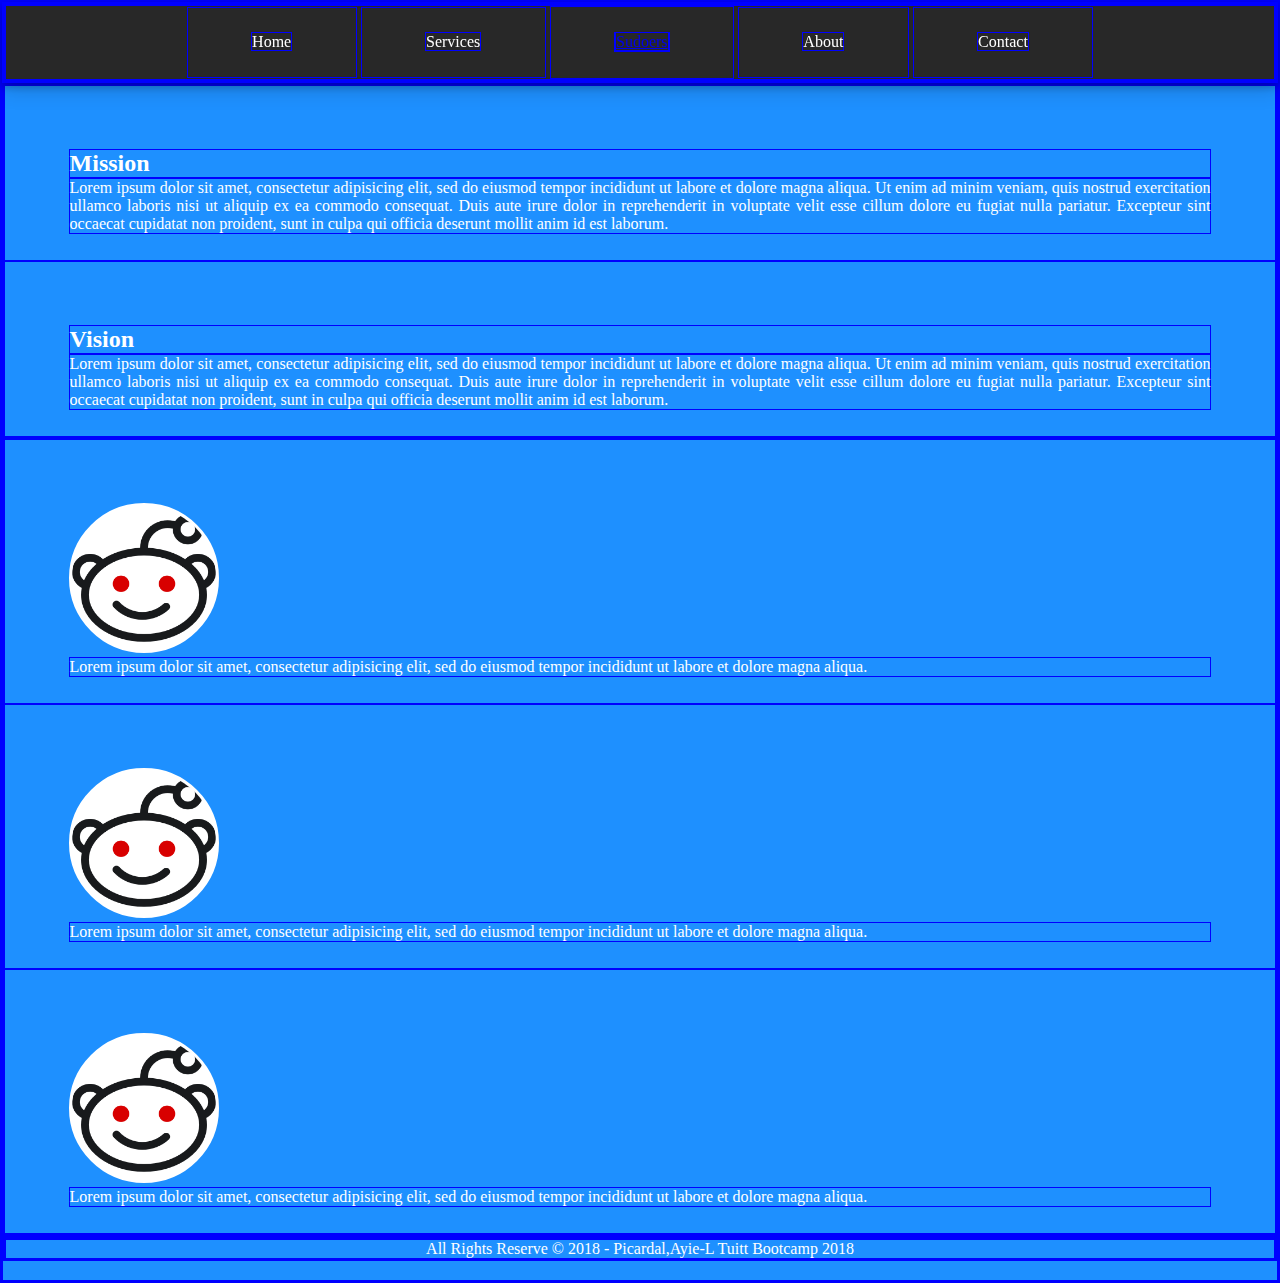
==== about.html @ e57fb262 "Update: Capstone Project 1" ====
<!DOCTYPE html>
<html>
	<meta charset="utf-8">
	<meta name="viewport" content="width=device-width ,initial-scale=1.0">

	<!-- Google Fonts -->
	<link href="https://fonts.googleapis.com/css?family=Open+Sans|Raleway" rel="stylesheet">

	<!-- Bootstrap -->
	<link rel="stylesheet" href="https://stackpath.bootstrapcdn.com/bootstrap/4.1.1/css/bootstrap.min.css" integrity="sha384-WskhaSGFgHYWDcbwN70/dfYBj47jz9qbsMId/iRN3ewGhXQFZCSftd1LZCfmhktB" crossorigin="anonymous">

	<!-- Custom Stylesheet -->
	<link rel="stylesheet" type="text/css" href="assets/css/about.css">
	<link rel="stylesheet" type="text/css" href="assets/css/style.css">

<head>
	<title>Capstone1 - About</title>
</head>
<body>

	<main id="navbar" class="container-fluid">
		<div class="row">
			<div class="column col-sm-12">
				<ul>
					<li><a href="#Home">Home</a></li>
					<li><a href="#Services">Services</a></li>
					<li><div id="Sudoers"><a href="#Sudoers">Sudoers</a></div></li>
					<li><a href="#About">About</a></li>
					<li><a href="#Contact">Contact</a></li>
				</ul>
			</div> <!-- column -->
		</div> <!-- row -->
	</main> <!-- navbar -->
	
	<main id="Mission" class="container-fluid">
		<div class="row">
			<div class="column col-sm-12">
				<h2>Mission</h2>
				<p>Lorem ipsum dolor sit amet, consectetur adipisicing elit, sed do eiusmod
				tempor incididunt ut labore et dolore magna aliqua. Ut enim ad minim veniam,
				quis nostrud exercitation ullamco laboris nisi ut aliquip ex ea commodo
				consequat. Duis aute irure dolor in reprehenderit in voluptate velit esse
				cillum dolore eu fugiat nulla pariatur. Excepteur sint occaecat cupidatat non
				proident, sunt in culpa qui officia deserunt mollit anim id est laborum.</p>
			</div> <!-- column -->

			<div class="column col-sm-12">
				<h2>Vision</h2>
				<p>Lorem ipsum dolor sit amet, consectetur adipisicing elit, sed do eiusmod
				tempor incididunt ut labore et dolore magna aliqua. Ut enim ad minim veniam,
				quis nostrud exercitation ullamco laboris nisi ut aliquip ex ea commodo
				consequat. Duis aute irure dolor in reprehenderit in voluptate velit esse
				cillum dolore eu fugiat nulla pariatur. Excepteur sint occaecat cupidatat non
				proident, sunt in culpa qui officia deserunt mollit anim id est laborum.</p>
			</div> <!-- column -->

			<hr>

			<div class="column col-sm-4">
				<img src="assets/img/smedia/018-reddit.png" width="150px" height="150px">
				<br>
				<p>Lorem ipsum dolor sit amet, consectetur adipisicing elit, sed do eiusmod
				tempor incididunt ut labore et dolore magna aliqua.</p>
			</div> <!-- column -->

			<div class="column col-sm-4">
				<img src="assets/img/smedia/018-reddit.png" width="150px" height="150px">
				<br>
				<p>Lorem ipsum dolor sit amet, consectetur adipisicing elit, sed do eiusmod
				tempor incididunt ut labore et dolore magna aliqua.</p>
			</div> <!-- column -->

			<div class="column col-sm-4">
				<img src="assets/img/smedia/018-reddit.png" width="150px" height="150px">
				<br>
				<p>Lorem ipsum dolor sit amet, consectetur adipisicing elit, sed do eiusmod
				tempor incididunt ut labore et dolore magna aliqua.</p>
			</div> <!-- column -->
		</div> <!-- row -->
	</main> <!-- container -->

	<main id="footer" class="container-fluid">
		<div class="row">
			<div class="column col-sm-12">
				<p>All Rights Reserve &copy; 2018 - Picardal,Ayie-L Tuitt Bootcamp 2018 </p>
			</div> <!-- column -->
		</div> <!-- row -->
	</main> <!-- footer -->
</body>
</html>
---- assets/css/about.css ----
#Mission
{
	min-height: 100vh;
	text-align: center;
	text-align: justify;

}


#Mission > .row > .column
{
	padding: 5% 5% 2% 5%;
	color: white;
}

	#Mission > .row > .column img	
	{
		border-radius: 50%;
		border: 3px solid white;
		background-color: white;
		background-position: center;
	}
---- assets/css/style.css ----
*
{
	margin: 0;
	padding: 0;
	box-sizing: border-box;
	border: 1px solid blue;
}


body
{
	background-color: dodgerblue;
}

#banner
{
	background-image: url("../img/wall2.jpg");
	background-size: cover;
	background-attachment: fixed;
	background-repeat: no-repeat;
	background-position: left;
	/*filter: grayscale(100%);*/
	/*filter: opacity(0.7);*/
	min-height: 100vh;
	color: white;
}

	#video-background {
	/*  making the video fullscreen  */
	  position: fixed;
	  right: 0; 
	  bottom: 0;
	  min-width: 100%; 
	  min-height: 100%;
	  width: auto; 
	  height: auto;
	  z-index: -100;
	}

	#banner > .row > .column > #bannerContent
	{
		top: 50050%;
		left: 50%;
		position: absolute;
		background-color: black;
		padding: 5% 5%;
		transform: translate(-50%,-50%);
		min-width: 100%;
		min-height: 40vh;
		opacity: 0.5;
	}

	#banner > .row > .column > #bannerContent > #myVideo
	{
	    position: fixed;
	    right: 0;
	    bottom: 0;
	    min-width: 100%; 
	    min-height: 100%;
	}

	#banner > .row > .column > #bannerContent:hover
	{
		opacity: 1;
		transition: 1s;
	}

#navbar
{
	background-color: #282828;
	min-height: 5vh;
	color: white;
	position: sticky;
	top: 0;
	z-index: 1000;
	box-shadow: 0 4px 8px 0 rgba(0, 0, 0, 0.2), 0 6px 20px 0 rgba(0, 0, 0, 0.19);
}
	#navbar > .row > .column > ul
	{
		text-align: center;
	}

	#navbar > .row > .column > ul > li
	{
		color: white;
		display: inline-block;
		text-align: center;
		padding: 2% 5%;
	}

	#navbar > .row > .column > ul > li > a
	{
		color: white;
		text-decoration: none;
	}

#services
{
	background-color: #282828;
	min-height: 100vh;
	color: white;
}

	#services > .row > .column > #servicesContent
	{
		padding: 5% 10% 0 10%;
	}

	#services > .row > .column > #servicesGrid
	{
		display: grid;
		grid-template-columns: 1fr 1fr 1fr 1fr;
		padding: 5% 5%;
		grid-gap: 3em;
	}

	#services > .row > .column > #servicesGrid > .grid
	{
		text-align: center;
	}

	#services > .row > .column > #servicesGrid > .grid img
	{
		border: 3px solid	white;
		border-radius: 50%;
		background-color: white;
	}

	#services > .row > .column > #servicesGrid > .grid h4
	{
		padding-top: 5%;
		margin-top: 5%;
	}

	#services > .row > .column > #servicesGrid > .grid p
	{
		text-align: justify;
		padding: 5%;
	}

#info1
{
	background-image: url("../img/secadmin.jpg");
	background-repeat: no-repeat;
	background-size: cover;
	background-attachment: fixed;
}

	#info1 > .row > .column
	{
		height: 70vh;
	}

	#info1 > .row > .column > p
	{
		padding: 5% 5%;
		margin: 0 15% 0 15%;
		top: 25%;
		/*left: 50%;*/
		/*transform: translate(-50%, -50%);*/
		position: relative;
		color: white;
		background-color: black;
		opacity: 0.7;
	}

#skills
{
	background-color: #282828;
	min-height: 70vh;
}

	#skills > .row > .column
	{
		padding: 5% 10% 0 10%;
		color: white;
	}

	#skills > .row > .column > .skillsGrid
	{
		display: grid;
		grid-template-columns: 2fr 1fr 1fr;
		text-align: center;
		text-align: justify;
	}

	#skills > .row > .column > .skillsGrid > #sGrid1
	{
		grid-row: 1 / 3;
	}

	#skills > .row > .column > .skillsGrid > .sGrid
	{
		margin: auto auto;
	}

	#skills > .row > .column > .skillsGrid > .sGrid img
	{
		border-radius: 50%;
		background-color: grey;
	}

	#skills > .row > .column > .skillsGrid > .sGrid img:hover
	{
		background-color: white;
		transition: 1s;
	}


#contacts
{
	background-color: dodgerblue;
	min-height: 60vh;
}

	#contacts > .row > .column > #ContactInfo
	{
		padding: 5% 10% 0 10%;
		color: white;
	}

	#contacts > .row > .column > form
	{
		margin-left: 20%;
		margin-top: 10%;
		color: white;
	}

	#contacts > .row > .column > a > #map
	{
		width: 80%;
		height: 400px;
		background-image: url("../img/maps.png");
		background-size: cover;
		background-position: center;
	}

	#contacts > .row > .column > #map:hover
	{
		cursor: pointer;
	}

	#contacts > .row > .column > #socialLinks > ul > li
	{
		text-decoration: none;
		display: inline;

	}

	#contacts > .row > .column > #socialLinks > ul
	{
		text-align: center;
		padding: 5%;
	}

#footer 
{
	background-color: dodgerblue;
	min-height: 5vh;
}

	#footer > .row > .column p
	{
		text-align: center;
		color: white;
	}

	#footer > .row > #Disclaimer
	{
		opacity: 0.5;
		color: white;
	}

	#footer > .row > #Disclaimer > p > a
	{
		opacity: 1;
		color: black; 
	}

	#footer > .row > #Disclaimer > p > a:hover
	{
		color: white;
		opacity: 1;
	}
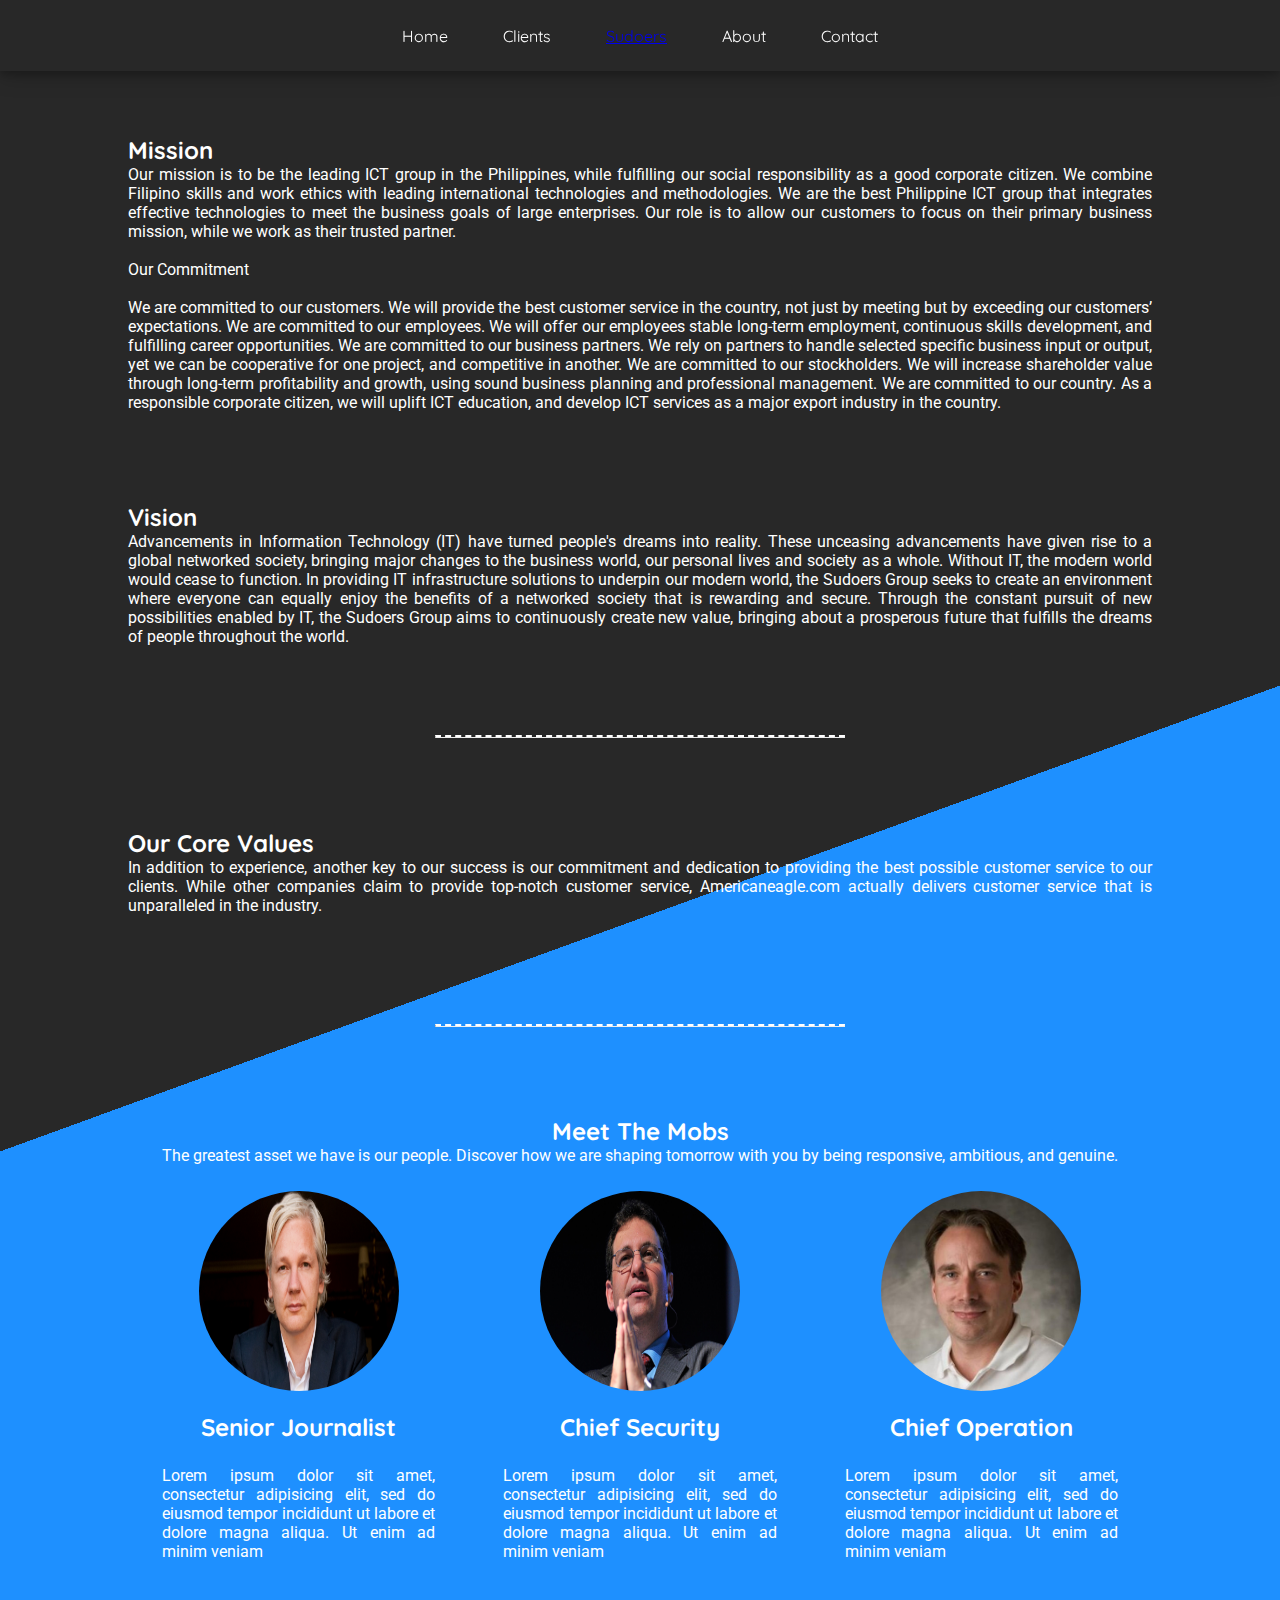
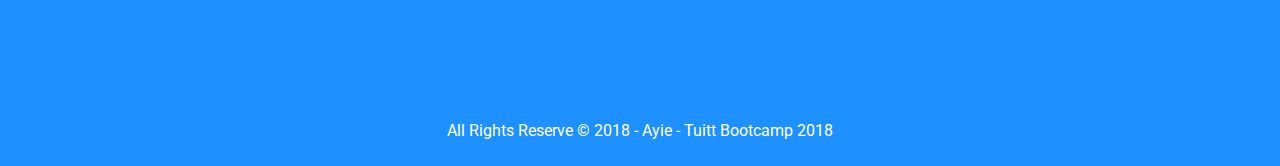
==== commit b26d96f6: "Update: Added CSS and other Pages" ====
--- a/about.html
+++ b/about.html
@@ -4,14 +4,23 @@
 	<meta name="viewport" content="width=device-width ,initial-scale=1.0">
 
 	<!-- Google Fonts -->
-	<link href="https://fonts.googleapis.com/css?family=Open+Sans|Raleway" rel="stylesheet">
+	<link href="https://fonts.googleapis.com/css?family=Quicksand|Roboto" rel="stylesheet">
 
+	<!-- Font Awesome -->
+	<link rel="stylesheet" href="https://use.fontawesome.com/releases/v5.1.0/css/all.css" integrity="sha384-lKuwvrZot6UHsBSfcMvOkWwlCMgc0TaWr+30HWe3a4ltaBwTZhyTEggF5tJv8tbt" crossorigin="anonymous">
+
+	<!-- Import favicon.ico -->
+	<link rel="icon" type="image/x-icon" href="./favicon.ico">
+	<link rel="shortcut icon" type="image/x-icon" href="./favicon.ico">
+	
 	<!-- Bootstrap -->
 	<link rel="stylesheet" href="https://stackpath.bootstrapcdn.com/bootstrap/4.1.1/css/bootstrap.min.css" integrity="sha384-WskhaSGFgHYWDcbwN70/dfYBj47jz9qbsMId/iRN3ewGhXQFZCSftd1LZCfmhktB" crossorigin="anonymous">
 
 	<!-- Custom Stylesheet -->
 	<link rel="stylesheet" type="text/css" href="assets/css/about.css">
 	<link rel="stylesheet" type="text/css" href="assets/css/style.css">
+	<link rel="stylesheet" type="text/css" href="assets/css/mobile.css">
+	<link rel="stylesheet" type="text/css" href="assets/css/tablet.css">
 
 <head>
 	<title>Capstone1 - About</title>
@@ -22,11 +31,11 @@
 		<div class="row">
 			<div class="column col-sm-12">
 				<ul>
-					<li><a href="#Home">Home</a></li>
-					<li><a href="#Services">Services</a></li>
-					<li><div id="Sudoers"><a href="#Sudoers">Sudoers</a></div></li>
+					<li><a href="index.html">Home</a></li>
+					<li><a href="clients.html">Clients</a></li>
+					<li><div id="Sudoers"><a href="home.html">Sudoers</a></div></li>
 					<li><a href="#About">About</a></li>
-					<li><a href="#Contact">Contact</a></li>
+					<li><a href="index.html#contacts">Contact</a></li>
 				</ul>
 			</div> <!-- column -->
 		</div> <!-- row -->
@@ -36,53 +45,68 @@
 		<div class="row">
 			<div class="column col-sm-12">
 				<h2>Mission</h2>
-				<p>Lorem ipsum dolor sit amet, consectetur adipisicing elit, sed do eiusmod
-				tempor incididunt ut labore et dolore magna aliqua. Ut enim ad minim veniam,
-				quis nostrud exercitation ullamco laboris nisi ut aliquip ex ea commodo
-				consequat. Duis aute irure dolor in reprehenderit in voluptate velit esse
-				cillum dolore eu fugiat nulla pariatur. Excepteur sint occaecat cupidatat non
-				proident, sunt in culpa qui officia deserunt mollit anim id est laborum.</p>
+				<p>Our mission is to be the leading ICT group in the Philippines, while fulfilling our social responsibility as a good corporate citizen. We combine Filipino skills and work ethics with leading international technologies and methodologies. We are the best Philippine ICT group that integrates effective technologies to meet the business goals of large enterprises. Our role is to allow our customers to focus on their primary business mission, while we work as their trusted partner.<br><br>
+				Our Commitment <br><br>
+				We are committed to our customers. We will provide the best customer service in the country, not just by meeting but by exceeding our customers’ expectations. We are committed to our employees. We will offer our employees stable long-term employment, continuous skills development, and fulfilling career opportunities. We are committed to our business partners. We rely on partners to handle selected specific business input or output, yet we can be cooperative for one project, and competitive in another. We are committed to our stockholders. We will increase shareholder value through long-term profitability and growth, using sound business planning and professional management. We are committed to our country. As a responsible corporate citizen, we will uplift ICT education, and develop ICT services as a major export industry in the country.</p>
+				</div> <!-- column -->
+
+			<div class="column col-sm-12">
+				<h2>Vision</h2>
+				<p>Advancements in Information Technology (IT) have turned people's dreams into reality. These unceasing advancements have given rise to a global networked society, bringing major changes to the business world, our personal lives and society as a whole. Without IT, the modern world would cease to function. In providing IT infrastructure solutions to underpin our modern world, the Sudoers Group seeks to create an environment where everyone can equally enjoy the benefits of a networked society that is rewarding and secure. Through the constant pursuit of new possibilities enabled by IT, the Sudoers Group aims to continuously create new value, bringing about a prosperous future that fulfills the dreams of people throughout the world.</p>
 			</div> <!-- column -->
 
 			<div class="column col-sm-12">
-				<h2>Vision</h2>
-				<p>Lorem ipsum dolor sit amet, consectetur adipisicing elit, sed do eiusmod
-				tempor incididunt ut labore et dolore magna aliqua. Ut enim ad minim veniam,
-				quis nostrud exercitation ullamco laboris nisi ut aliquip ex ea commodo
-				consequat. Duis aute irure dolor in reprehenderit in voluptate velit esse
-				cillum dolore eu fugiat nulla pariatur. Excepteur sint occaecat cupidatat non
-				proident, sunt in culpa qui officia deserunt mollit anim id est laborum.</p>
+				<hr id="about-hr">	
+			</div>
+
+			<div class="column col-sm-12">
+				<h2>Our Core Values</h2>
+				<p>In addition to experience, another key to our success is our commitment and dedication to providing the best possible customer service to our clients. While other companies claim to provide top-notch customer service, Americaneagle.com actually delivers customer service that is unparalleled in the industry. <br><br>
+
+			</div> <!-- column -->
+			
+			<div class="column col-sm-12">
+				<hr id="about-hr">	
+			</div>
+
+			<div class="column col-sm-12">
+				<div id="mobs">
+					<h2>Meet The Mobs</h2>
+					<p>The greatest asset we have is our people. Discover how we are shaping tomorrow with you by being responsive, ambitious, and genuine.</p>
+				</div> <!-- mobs -->
 			</div> <!-- column -->
 
-			<hr>
+			<div class="column col-sm-12" id="ourTeam">
+				<div id="team1" class="team">
+					<img src="assets/img/ourTeam/assange.jpg" width="200px" height="200px">
+					<br>
+					<h2>Senior Journalist</h2>
+					<p>Lorem ipsum dolor sit amet, consectetur adipisicing elit, sed do eiusmod
+					tempor incididunt ut labore et dolore magna aliqua. Ut enim ad minim veniam</p>
+				</div> <!-- team1 -->
 
-			<div class="column col-sm-4">
-				<img src="assets/img/smedia/018-reddit.png" width="150px" height="150px">
-				<br>
-				<p>Lorem ipsum dolor sit amet, consectetur adipisicing elit, sed do eiusmod
-				tempor incididunt ut labore et dolore magna aliqua.</p>
+				<div id="team2" class="team">
+					<img src="assets/img/ourTeam/mitnick.jfif" width="200px" height="200px">
+					<br>
+					<h2>Chief Security</h2>
+					<p>Lorem ipsum dolor sit amet, consectetur adipisicing elit, sed do eiusmod
+					tempor incididunt ut labore et dolore magna aliqua. Ut enim ad minim veniam</p>
+				</div> <!-- team1 -->
+
+				<div id="team3" class="team">
+					<img src="assets/img/ourTeam/linus.jfif" width="200px" height="200px">
+					<br>
+					<h2>Chief Operation</h2>
+					<p>Lorem ipsum dolor sit amet, consectetur adipisicing elit, sed do eiusmod
+					tempor incididunt ut labore et dolore magna aliqua. Ut enim ad minim veniam</p>
+
+				</div> <!-- team1 -->
 			</div> <!-- column -->
-
-			<div class="column col-sm-4">
-				<img src="assets/img/smedia/018-reddit.png" width="150px" height="150px">
-				<br>
-				<p>Lorem ipsum dolor sit amet, consectetur adipisicing elit, sed do eiusmod
-				tempor incididunt ut labore et dolore magna aliqua.</p>
-			</div> <!-- column -->
-
-			<div class="column col-sm-4">
-				<img src="assets/img/smedia/018-reddit.png" width="150px" height="150px">
-				<br>
-				<p>Lorem ipsum dolor sit amet, consectetur adipisicing elit, sed do eiusmod
-				tempor incididunt ut labore et dolore magna aliqua.</p>
-			</div> <!-- column -->
-		</div> <!-- row -->
-	</main> <!-- container -->
 
 	<main id="footer" class="container-fluid">
 		<div class="row">
 			<div class="column col-sm-12">
-				<p>All Rights Reserve &copy; 2018 - Picardal,Ayie-L Tuitt Bootcamp 2018 </p>
+				<p>All Rights Reserve &copy; 2018 - Ayie - Tuitt Bootcamp 2018 </p>
 			</div> <!-- column -->
 		</div> <!-- row -->
 	</main> <!-- footer -->
--- a/assets/css/about.css
+++ b/assets/css/about.css
@@ -3,23 +3,63 @@
 	min-height: 100vh;
 	text-align: center;
 	text-align: justify;
-
+	background: linear-gradient(160deg, #282828 50%, dodgerblue 50%);
 }
 
 
 #Mission > .row > .column
 {
-	padding: 5% 5% 2% 5%;
+	padding: 5% 10% 2% 10%;
 	color: white;
 }
 
-	#Mission > .row > .column img	
-	{
-		border-radius: 50%;
-		border: 3px solid white;
-		background-color: white;
-		background-position: center;
-	}
+#Mission > .row > .column > #about-hr
+{
+	border-top: 2px dashed white;
+	margin: 0 30%;
 
+}
 
-	+#Mission > .row > .column > #mobs
+{
+	text-align: center;
+}
+
+#Mission > .row > .column > img
+{
+	border-radius: 50%;
+	border: 20px solid #282828;
+}
+
+#Mission > .row > #ourTeam
+{
+	display: grid;
+	grid-template-columns: 1fr 1fr 1fr;
+	padding: 0 10% 10%;
+}
+
+#Mission > .row > #ourTeam > .team
+{
+	text-align: center;
+}
+#Mission > .row > #ourTeam > .team > p 
+{
+	text-align: justify;
+	padding: 2% 10%;
+}
+
+#Mission > .row > #ourTeam > .team > img
+{
+	border-radius: 50%;
+	
+}
+
+#Mission > .row > #ourTeam > .team > h2
+{
+	padding: 5% 0;
+}
+
+#footer
+{
+	padding-top: 10%:;
+}--- a/assets/css/style.css
+++ b/assets/css/style.css
@@ -1,15 +1,24 @@
+@media only screen and (min-width: 900px)
+{
+
 *
 {
 	margin: 0;
 	padding: 0;
 	box-sizing: border-box;
-	border: 1px solid blue;
+	font-family: 'Quicksand', sans-serif;
+	/*border: 1px solid green;*/
+}
+
+* p 
+{
+	font-family: 'Roboto', sans-serif;
 }
 
 
 body
 {
-	background-color: dodgerblue;
+	background-color: #282828;
 }
 
 #banner
@@ -19,44 +28,46 @@
 	background-attachment: fixed;
 	background-repeat: no-repeat;
 	background-position: left;
-	/*filter: grayscale(100%);*/
-	/*filter: opacity(0.7);*/
 	min-height: 100vh;
 	color: white;
-}
-
-	#video-background {
-	/*  making the video fullscreen  */
-	  position: fixed;
-	  right: 0; 
-	  bottom: 0;
-	  min-width: 100%; 
-	  min-height: 100%;
-	  width: auto; 
-	  height: auto;
-	  z-index: -100;
-	}
+	position: relative;
+}
+
+	/*#background-wrap
+	{
+		position: fixed;
+		z-index: -1000;
+		min-width: 100%;
+		min-height: 100%;
+		overflow: hidden;
+		top: 0;
+		left: 0;
+	}
+
+	#video-bg-elem
+	{
+		position: absolute;
+		top: 0;
+		left: 0;
+		min-height: 100%;
+		min-width: 100%;
+	}*/
+
 
 	#banner > .row > .column > #bannerContent
 	{
-		top: 50050%;
-		left: 50%;
 		position: absolute;
 		background-color: black;
-		padding: 5% 5%;
+		top: 40000%;
+		left: 50%;
+		padding: 5% 10% 10%;
 		transform: translate(-50%,-50%);
 		min-width: 100%;
 		min-height: 40vh;
 		opacity: 0.5;
-	}
-
-	#banner > .row > .column > #bannerContent > #myVideo
-	{
-	    position: fixed;
-	    right: 0;
-	    bottom: 0;
-	    min-width: 100%; 
-	    min-height: 100%;
+		z-index: 1;
+		/*text-align: center;*/
+
 	}
 
 	#banner > .row > .column > #bannerContent:hover
@@ -85,7 +96,7 @@
 		color: white;
 		display: inline-block;
 		text-align: center;
-		padding: 2% 5%;
+		padding: 2% 2%;
 	}
 
 	#navbar > .row > .column > ul > li > a
@@ -168,6 +179,7 @@
 {
 	background-color: #282828;
 	min-height: 70vh;
+
 }
 
 	#skills > .row > .column
@@ -176,36 +188,205 @@
 		color: white;
 	}
 
-	#skills > .row > .column > .skillsGrid
+	#skills > .row > .column > #sGrid
 	{
 		display: grid;
-		grid-template-columns: 2fr 1fr 1fr;
+		grid-template-columns: 1fr 1fr 1fr;
+		grid-template-rows: 1fr 1fr;
 		text-align: center;
 		text-align: justify;
-	}
-
-	#skills > .row > .column > .skillsGrid > #sGrid1
-	{
-		grid-row: 1 / 3;
-	}
-
-	#skills > .row > .column > .skillsGrid > .sGrid
-	{
-		margin: auto auto;
-	}
-
-	#skills > .row > .column > .skillsGrid > .sGrid img
+		padding: 5%;
+		grid-row-gap: 3em;
+	}
+
+	#sGrid5,
+	#sGrid6,
+	#sGrid7,
+	#sGrid8,
+	#sGrid9
+	{
+		grid-column: 2/3;
+		grid-row: 1/3;
+		font-family: 'Roboto', sans-serif;
+		font-size: 16px;
+		text-align: center;
+		/*background-color: #181818;*/
+	}
+
+	/*Hide the 4 Titles*/
+	#sGrid5,
+	#sGrid6,
+	#sGrid7,
+	#sGrid8
+	{
+		display: none;	
+	}
+
+	#sGrid10
+	{
+		grid-column: 1/4;
+		font-size: 16px;
+		color: lightgrey;
+	}
+
+		#sGrid10 > p
+					{
+						text-align: center;
+					}
+
+	#sGrid9
+	{
+		display: inline;
+		/*border: 10px solid dodgerblue;*/
+		font-size: 65px;
+	}
+
+			/*Show Web Development*/
+				#sGrid1:hover ~ #sGrid5
+				{
+					display: inline;
+					/*background: linear-gradient(25deg, #282828 55%, dodgerblue 50%);*/
+					border-top: 10px solid dodgerblue;
+					border-left: 10px solid dodgerblue;
+					text-align: right;
+					padding: 5%;
+				}
+
+				#sGrid1:hover ~ #sGrid6
+				{
+					display: none;
+				}
+
+				#sGrid1:hover ~ #sGrid7
+				{
+					display: none;
+				}
+
+				#sGrid1:hover ~ #sGrid8
+				{
+					display: none;
+				}
+
+				#sGrid1:hover ~ #sGrid9
+				{
+					display: none;
+				}
+
+			/*Show Network Management*/
+				#sGrid2:hover ~ #sGrid5
+				{
+					display: none;
+				}
+
+				#sGrid2:hover ~ #sGrid6
+				{
+					display: inline;
+					/*background: linear-gradient(25deg, #282828 55%, dodgerblue 50%);*/
+					border-top: 10px solid dodgerblue;
+					border-right: 10px solid dodgerblue;
+					text-align: left;
+					padding: 5%;
+				}
+
+				#sGrid2:hover ~ #sGrid7
+				{
+					display: none;
+				}
+
+				#sGrid2:hover ~ #sGrid8
+				{
+					display: none;
+				}
+
+				#sGrid2:hover ~ #sGrid9
+				{
+					display: none;
+				}
+
+			/*Show Systems Administration*/
+				#sGrid3:hover ~ #sGrid5
+				{
+					display: none;
+				}
+
+				#sGrid3:hover ~ #sGrid6
+				{
+					display: none;
+				}
+
+				#sGrid3:hover ~ #sGrid7
+				{
+					display: inline;
+					/*background: linear-gradient(25deg, #282828 55%, dodgerblue 50%);*/
+					border-bottom: 10px solid dodgerblue;
+					border-right: 10px solid dodgerblue;
+					text-align: left;
+					padding: 5%;
+
+				}
+
+				#sGrid3:hover ~ #sGrid8
+				{
+					display: none;
+				}
+
+				#sGrid3:hover ~ #sGrid9
+				{
+					display: none;
+				}
+
+			/*Show IT Services*/
+				#sGrid4:hover ~ #sGrid5
+				{
+					display: none;
+				}
+
+				#sGrid4:hover ~ #sGrid6
+				{
+					display: none;
+				}
+
+				#sGrid4:hover ~ #sGrid7
+				{
+					display: none;
+				}
+
+				#sGrid4:hover ~ #sGrid8
+				{
+					display: inline;
+					/*background: linear-gradient(25deg, #282828 55%, dodgerblue 50%);*/
+					border-bottom: 10px solid dodgerblue;
+					border-left: 10px solid dodgerblue;
+					text-align: right;;
+					padding: 5%;
+				}
+
+				#sGrid4:hover ~ #sGrid9
+				{
+					display: none;
+				}
+
+	.skillGrid
+	{
+		margin: auto;
+	}
+
+	.skillGrid img:hover
 	{
 		border-radius: 50%;
-		background-color: grey;
-	}
-
-	#skills > .row > .column > .skillsGrid > .sGrid img:hover
-	{
 		background-color: white;
+		box-shadow: 0 4px 8px 0 rgba(0, 0, 0, 0.2), 0 6px 20px 0 rgba(0, 0, 0, 0.19);
 		transition: 1s;
 	}
 
+#info2
+{
+	min-height: 100vh;
+	background-image: url("../img/webdev.jpg");
+	background-attachment: fixed;
+	background-repeat: no-repeat;
+	background-size: cover;
+}
 
 #contacts
 {
@@ -228,11 +409,12 @@
 
 	#contacts > .row > .column > a > #map
 	{
-		width: 80%;
+		width: 90%;
 		height: 400px;
 		background-image: url("../img/maps.png");
 		background-size: cover;
 		background-position: center;
+		margin-right: 20%;
 	}
 
 	#contacts > .row > .column > #map:hover
@@ -257,6 +439,7 @@
 {
 	background-color: dodgerblue;
 	min-height: 5vh;
+	padding:2%;
 }
 
 	#footer > .row > .column p
@@ -282,3 +465,4 @@
 		color: white;
 		opacity: 1;
 	}
+}
--- a/assets/css/mobile.css
+++ b/assets/css/mobile.css
@@ -0,0 +1,545 @@
+@media only screen and (max-width: 450px)
+{
+	*
+	{
+		margin: 0;
+		padding: 0;
+		box-sizing: border-box;
+	}
+
+/*Home*/
+
+	#background-wrap
+	{
+		position: fixed;
+		z-index: -1000;
+		min-width: 100%;
+		min-height: 100%;
+		overflow: hidden;
+		top: 0;
+		left: 0;
+	}
+
+	#video-bg-elem
+	{
+		position: absolute;
+		top: 0;
+		left: 0;
+		min-height: 100%;
+		min-width: 100%;
+	}
+
+	#homeContent
+	{
+		top: 50%;
+		left: 50%;
+		transform: translate(-50%,-50)
+		position:relative;
+		height: 50%;
+		min-width: 100%;
+		text-align: center;
+		padding: 20% 0;
+	}
+		#homeContent > p	
+		{
+			text-align: center;
+			padding: 5% 15%;
+		}
+
+		#homeContent > h1	
+		{
+			font-size: 70px;
+		}
+
+
+/*Index*/
+
+	#banner
+	{
+		background-image: url("../img/wall2.jpg");
+		background-size: cover;
+		background-attachment: fixed;
+		background-repeat: no-repeat;
+		background-position: center;
+		background-position: left;
+		min-height: 100vh;
+		color: white;
+		position: relative;
+	}
+
+
+		#bannerContent
+		{
+			position: absolute;
+			background-color: black;
+			top: 40000%;
+			left: 50%;
+			padding: 5% 10% 10%;
+			transform: translate(-50%,-50%);
+			min-width: 100%;
+			min-height: 40vh;
+			opacity: 0.5;
+			z-index: 1;
+		}
+
+		#bannerContent:hover
+		{
+			opacity: 1;
+			transition: 1s;
+		}
+
+	#navbar
+	{
+		background-color: #282828;
+		position: sticky;
+		top: 0;
+		z-index: 1000;
+		/*box-shadow: 0 4px 8px 0 rgba(0, 0, 0, 0.2), 0 6px 20px 0 rgba(0, 0, 0, 0.7);*/
+	}
+			ul {
+				padding: 2% 2%;
+				text-align: center;
+			}
+
+			li {
+				text-align: left;
+				display: inline-block;
+				color: white;
+				margin: 0 2%;
+			}
+
+			a {
+				color: white;
+				text-decoration: none;
+			}
+
+			#navbar > .row > .column > #Sudoers:hover
+			{
+				text-decoration: none;
+			}
+
+	#services
+	{
+		background-color: #282828;
+		min-height: 100vh;
+		color: white;
+	}
+		#services > .row > .column > #servicesGrid
+		{
+			display: grid;
+			grid-template-columns: 1fr;
+			padding: 5% 5%;
+			grid-gap: 3em;
+		}
+
+
+		#servicesContent
+		{
+			padding: 10% 5% 5% 5%;
+			text-align: center;
+			text-align: justify;
+		}
+
+			.grid
+			{
+				padding: 5%
+			}
+
+			h4
+			{
+				text-align: center;
+			}
+			p
+			{
+				text-align: center;
+				text-align: justify;
+			}
+
+			img
+			{
+				margin-left: 25%;
+				margin-bottom: 5%;
+			}
+
+	#info1
+	{
+		background-image: url("../img/secadmin.jpg");
+		background-repeat: no-repeat;
+		background-size: cover;
+		background-attachment: fixed;
+		background-position: center;
+		min-height: 50vh;
+		color: white;
+	}
+
+		#info1 > .row > .column > p
+		{
+			margin: 15% 5%;
+			padding: 5%;
+			background-color: black;
+			opacity: 0.7;
+		}
+
+	#skills
+	{	
+	background-color: #282828;
+	min-height: 70vh;
+	color: white;
+	padding: 25% 0;
+	}
+
+		#sGrid
+		{
+			display: grid;
+			grid-template-columns:	auto auto;
+			padding: 5%;
+		}
+
+			.skillGrid
+			{
+				text-align: center;
+				/*text-align: justify;*/
+			}
+
+			#sGrid > .skillGrid > img
+			{
+				margin: 10% 5%;
+				padding: 0;
+			}
+
+			#sGrid > .skillGrid > img:active
+			{
+				border-radius: 50%;
+				background-color: white;
+			}
+
+				#sGrid5,
+				#sGrid6,
+				#sGrid7,
+				#sGrid8,
+				#sGrid9
+				{
+					grid-column: 1/2;
+					grid-row: 3/3;
+					font-family: 'Roboto', sans-serif;
+					font-size: 16px;
+					text-align: center;
+					/*background-color: #181818;*/
+				}
+
+				/*Hide the 4 Titles*/
+				#sGrid5,
+				#sGrid6,
+				#sGrid7,
+				#sGrid8
+				{
+					grid-column: 1/3;
+					display: none;	
+				}
+
+				#sGrid10
+				{
+					grid-column: 1/3;
+					font-size: 16px;
+					color: lightgrey;
+				}
+
+					#sGrid10 > p
+					{
+						text-align: center;
+					}
+
+				#sGrid9
+				{
+					display: inline;
+					/*border: 10px solid dodgerblue;*/
+					font-size: 40px;
+					grid-column: 1/3;
+				}
+
+						/*Show Web Development*/
+							#sGrid1:hover ~ #sGrid5
+							{
+								display: inline;
+								text-align: right;
+								padding: 5%;
+							}
+
+							#sGrid1:hover ~ #sGrid6
+							{
+								display: none;
+							}
+
+							#sGrid1:hover ~ #sGrid7
+							{
+								display: none;
+							}
+
+							#sGrid1:hover ~ #sGrid8
+							{
+								display: none;
+							}
+
+							#sGrid1:hover ~ #sGrid9
+							{
+								display: none;
+							}
+
+						/*Show Network Management*/
+							#sGrid2:hover ~ #sGrid5
+							{
+								display: none;
+							}
+
+							#sGrid2:hover ~ #sGrid6
+							{
+								display: inline;
+								/*background: linear-gradient(25deg, #282828 55%, dodgerblue 50%);*/
+								text-align: left;
+								padding: 5%;
+							}
+
+							#sGrid2:hover ~ #sGrid7
+							{
+								display: none;
+							}
+
+							#sGrid2:hover ~ #sGrid8
+							{
+								display: none;
+							}
+
+							#sGrid2:hover ~ #sGrid9
+							{
+								display: none;
+							}
+
+						/*Show Systems Administration*/
+							#sGrid3:hover ~ #sGrid5
+							{
+								display: none;
+							}
+
+							#sGrid3:hover ~ #sGrid6
+							{
+								display: none;
+							}
+
+							#sGrid3:hover ~ #sGrid7
+							{
+								display: inline;
+								text-align: left;
+								padding: 5%;
+
+							}
+
+							#sGrid3:hover ~ #sGrid8
+							{
+								display: none;
+							}
+
+							#sGrid3:hover ~ #sGrid9
+							{
+								display: none;
+							}
+
+						/*Show IT Services*/
+							#sGrid4:hover ~ #sGrid5
+							{
+								display: none;
+							}
+
+							#sGrid4:hover ~ #sGrid6
+							{
+								display: none;
+							}
+
+							#sGrid4:hover ~ #sGrid7
+							{
+								display: none;
+							}
+
+							#sGrid4:hover ~ #sGrid8
+							{
+								display: inline;
+								/*background: linear-gradient(25deg, #282828 55%, dodgerblue 50%);*/
+								text-align: right;;
+								padding: 5%;
+							}
+
+							#sGrid4:hover ~ #sGrid9
+							{
+								display: none;
+							}
+
+	#info2
+	{
+		min-height: 100vh;
+		background-image: url("../img/webdev.jpg");
+		background-attachment: fixed;
+		background-repeat: no-repeat;
+		background-size: cover;
+		background-position: center;
+	}
+
+	#contacts
+	{
+		background-color: dodgerblue;
+		min-height: 60vh;
+		color: white;
+	}
+		#ContactInfo
+		{
+			padding: 15% 5% 5% 5%;
+			color: white;
+		}
+
+		form
+		{
+			padding: 0 5%;
+		}
+
+		#map
+		{
+			width: 90%;
+			height: 500px;
+			background-image: url("../img/maps.png");
+			background-size: cover;
+			background-position: center;
+			padding: 0 15%;
+			margin: 5% 5%;
+		}
+
+	#footer
+	{
+		background-color: dodgerblue;
+		min-height: 5vh;
+		padding:2%;
+		color: white;
+		text-align: center;
+	}
+
+		#Disclaimer
+		{
+			color: lightgrey;
+			margin-bottom: 5%;
+		}
+
+/* Clients and Partners */
+
+	#clients
+	{
+		background-color: #282828;
+		min-height: 100vh;
+		position: relative;
+		color: white;
+		background: linear-gradient(30deg, #282828 50%, dodgerblue 50%);
+		padding-bottom: 15%;
+	}
+
+		#clientsBanner
+		{
+			padding: 5%;
+		}
+
+			#clientsBanner > p
+			{
+				text-align: center;
+			}
+
+			#clientsBanner > h2
+			{
+				text-align: center;
+			}
+
+		#clients > .row > .column > #clientWrapper
+		{
+			display: grid;
+			grid-template-columns: 1fr;
+			margin: auto auto;
+			/*grid-gap: 3em;*/
+			/*margin: 2% 5%;*/
+		}
+
+		#clients > .row > .column > #clientWrapper > .cGrid > img
+		{
+			/*opacity: 0.7;*/
+			border-top-right-radius: 50px;
+			border-bottom-left-radius: 50px;
+			filter: grayscale(100%);
+			background-color: #282828;
+		}
+
+			#portfolio
+			{
+				min-height: 50vh;
+				background-color: #282828;
+			}
+				
+				#portfolio > .row > .column > img
+				{
+					width: 50%;
+					height: 100%;
+					/*padding-top: 10%;*/
+					display: none;
+				}
+
+				#portfolio > .row > .column > ul
+				{
+					color: white;
+					padding: 20% 5%;
+				}
+
+/* About */
+
+	#Mission > .row > #ourTeam
+	{
+		display: grid;
+		grid-template-columns: 1fr;
+	}
+
+		#Mission > .row > #ourTeam > .team > img
+		{
+			margin: auto;
+		}
+
+
+/* Privacy */
+
+	main#privacyBanner
+	{
+		background-image: url("../img/wall2.png");
+		background-color: white;
+		background-repeat: no-repeat;
+		background-size: cover;
+		background-attachment: fixed;
+		/*min-height: 10vh;*/
+	}
+
+		#privacy
+		{
+			background-color: #282828;
+			min-height: 100vh;
+			color: white;
+		}
+
+			#privacy > .row > .column > #pContent
+			{
+				color: white;
+			}
+
+			#privacy > .row > .column > #pContent h2
+			{
+				padding: 5%;
+			}
+
+			#privacy > .row > .column > #pContent p
+			{
+				word-wrap: break-word;
+				padding: 2% 5%;
+				font-family: 'Roboto', sans-serif;
+				opacity: 0.8;
+			}
+
+
+} /*media border*/
--- a/assets/css/tablet.css
+++ b/assets/css/tablet.css
@@ -0,0 +1,502 @@
+@media only screen and (max-width: 1024px)
+{
+
+/*Home*/
+	
+	#homeContent
+	{
+		top: 50%;
+		left: 50%;
+		transform: translate(-50%,-50)
+		position:relative;
+		height: 50%;
+		min-width: 100%;
+		text-align: center;
+		padding: 20% 0;
+	}
+		#homeContent > p	
+		{
+			text-align: center;
+			padding: 5% 15%;
+		}
+
+/*Index*/
+
+	#banner
+	{
+		background-image: url("../img/wall2.jpg");
+		background-size: cover;
+		background-attachment: fixed;
+		background-repeat: no-repeat;
+		background-position: center;
+		background-position: left;
+		min-height: 70vh;
+		color: white;
+		position: relative;
+	}
+
+
+		#bannerContent
+		{
+			position: absolute;
+			background-color: black;
+			top: 40000%;
+			left: 50%;
+			padding: 5% 10% 10%;
+			transform: translate(-50%,-50%);
+			min-width: 100%;
+			min-height: 40vh;
+			opacity: 0.5;
+			z-index: 1;
+		}
+
+		#bannerContent:hover
+		{
+			opacity: 1;
+			transition: 1s;
+		}
+
+	#navbar
+	{
+		background-color: #282828;
+		position: sticky;
+		top: 0;
+		z-index: 1000;
+		/*box-shadow: 0 4px 8px 0 rgba(0, 0, 0, 0.2), 0 6px 20px 0 rgba(0, 0, 0, 0.7);*/
+	}
+			ul {
+				padding: 2% 2%;
+				text-align: center;
+			}
+
+			li {
+				text-align: left;
+				display: inline-block;
+				color: white;
+				margin: 0 2%;
+			}
+
+			a {
+				color: white;
+				text-decoration: none;
+			}
+
+			#navbar > .row > .column > #Sudoers:hover
+			{
+				text-decoration: none;
+			}
+
+	#services
+	{
+		background-color: #282828;
+		min-height: 100vh;
+		color: white;
+	}
+
+		#services > .row > .column > #servicesGrid
+		{
+			display: grid;
+			grid-template-columns: 1fr 1fr;
+			padding: 5% 5%;
+			grid-gap: 3em;
+		}
+
+		#servicesContent
+		{
+			padding: 10% 5% 5% 5%;
+			text-align: center;
+			text-align: justify;
+		}
+
+			.grid
+			{
+				padding: 5%
+			}
+
+			h4
+			{
+				text-align: center;
+			}
+			p
+			{
+				text-align: center;
+				text-align: justify;
+			}
+
+			img
+			{
+				margin-left: 25%;
+				margin-bottom: 5%;
+				/*border-radius: 50%;*/
+				/*background-color: white;*/
+			}
+
+	#info1
+	{
+		background-image: url("../img/secadmin.jpg");
+		background-repeat: no-repeat;
+		background-size: cover;
+		background-attachment: fixed;
+		background-position: center;
+		min-height: 50vh;
+		color: white;
+	}
+
+		#info1 > .row > .column > p
+		{
+			margin: 15% 5%;
+			padding: 5%;
+			background-color: black;
+			opacity: 0.7;
+		}
+
+	#skills
+	{	
+	background-color: #282828;
+	min-height: 40vh;
+	color: white;
+	padding: 10% 0;
+	}
+
+		#sGrid
+		{
+			display: grid;
+			grid-template-columns:	auto auto;
+			padding: 5%;
+		}
+
+			.skillGrid
+			{
+				text-align: center;
+				/*text-align: justify;*/
+			}
+
+			#sGrid > .skillGrid > img
+			{
+				margin: 10% 5%;
+				padding: 0;
+			}
+
+			#sGrid > .skillGrid > img:active
+			{
+				border-radius: 50%;
+				background-color: white;
+			}
+
+				#sGrid5,
+				#sGrid6,
+				#sGrid7,
+				#sGrid8,
+				#sGrid9
+				{
+					grid-column: 1/2;
+					grid-row: 3/3;
+					font-family: 'Roboto', sans-serif;
+					font-size: 16px;
+					text-align: center;
+					/*background-color: #181818;*/
+				}
+
+				/*Hide the 4 Titles*/
+				#sGrid5,
+				#sGrid6,
+				#sGrid7,
+				#sGrid8
+				{
+					grid-column: 1/3;
+					display: none;	
+				}
+
+				#sGrid10
+				{
+					grid-column: 1/3;
+					font-size: 16px;
+					color: lightgrey;
+
+				}
+
+					#sGrid10 > p
+					{
+						text-align: center;
+					}
+
+				#sGrid9
+				{
+					display: inline;
+					/*border: 10px solid dodgerblue;*/
+					font-size: 40px;
+					grid-column: 1/3;
+				}
+
+						/*Show Web Development*/
+							#sGrid1:hover ~ #sGrid5
+							{
+								display: inline;
+								text-align: right;
+								padding: 5%;
+							}
+
+							#sGrid1:hover ~ #sGrid6
+							{
+								display: none;
+							}
+
+							#sGrid1:hover ~ #sGrid7
+							{
+								display: none;
+							}
+
+							#sGrid1:hover ~ #sGrid8
+							{
+								display: none;
+							}
+
+							#sGrid1:hover ~ #sGrid9
+							{
+								display: none;
+							}
+
+						/*Show Network Management*/
+							#sGrid2:hover ~ #sGrid5
+							{
+								display: none;
+							}
+
+							#sGrid2:hover ~ #sGrid6
+							{
+								display: inline;
+								/*background: linear-gradient(25deg, #282828 55%, dodgerblue 50%);*/
+								text-align: left;
+								padding: 5%;
+							}
+
+							#sGrid2:hover ~ #sGrid7
+							{
+								display: none;
+							}
+
+							#sGrid2:hover ~ #sGrid8
+							{
+								display: none;
+							}
+
+							#sGrid2:hover ~ #sGrid9
+							{
+								display: none;
+							}
+
+						/*Show Systems Administration*/
+							#sGrid3:hover ~ #sGrid5
+							{
+								display: none;
+							}
+
+							#sGrid3:hover ~ #sGrid6
+							{
+								display: none;
+							}
+
+							#sGrid3:hover ~ #sGrid7
+							{
+								display: inline;
+								text-align: left;
+								padding: 5%;
+
+							}
+
+							#sGrid3:hover ~ #sGrid8
+							{
+								display: none;
+							}
+
+							#sGrid3:hover ~ #sGrid9
+							{
+								display: none;
+							}
+
+						/*Show IT Services*/
+							#sGrid4:hover ~ #sGrid5
+							{
+								display: none;
+							}
+
+							#sGrid4:hover ~ #sGrid6
+							{
+								display: none;
+							}
+
+							#sGrid4:hover ~ #sGrid7
+							{
+								display: none;
+							}
+
+							#sGrid4:hover ~ #sGrid8
+							{
+								display: inline;
+								/*background: linear-gradient(25deg, #282828 55%, dodgerblue 50%);*/
+								text-align: right;;
+								padding: 5%;
+							}
+
+							#sGrid4:hover ~ #sGrid9
+							{
+								display: none;
+							}
+
+	#info2
+	{
+		min-height: 50vh;
+		background-image: url("../img/webdev.jpg");
+		background-attachment: fixed;
+		background-repeat: no-repeat;
+		background-size: cover;
+		background-position: center;
+	}
+
+	#contacts
+	{
+		background-color: dodgerblue;
+		min-height: 60vh;
+		color: white;
+	}
+		#ContactInfo
+		{
+			padding: 15% 5% 5% 5%;
+			color: white;
+		}
+
+		form
+		{
+			padding: 0 5%;
+		}
+
+		#map
+		{
+			width: 90%;
+			height: 500px;
+			background-image: url("../img/maps.png");
+			background-size: cover;
+			background-position: center;
+			padding: 0 15%;
+			margin: 5% 5%;
+		}
+
+	#footer
+	{
+		background-color: dodgerblue;
+		min-height: 5vh;
+		padding:2%;
+		color: white;
+		text-align: center;
+	}
+
+		#footer > .row > .column p
+		{
+			text-align: center;
+			color: white;
+		}
+
+			#footer > .row > #Disclaimer
+			{
+				opacity: 0.5;
+				color: white;
+			}
+
+			#footer > .row > #Disclaimer > p > a
+			{
+				opacity: 1;
+				color: black; 
+			}
+
+			#footer > .row > #Disclaimer > p > a:hover
+			{
+				color: white;
+				opacity: 1;
+			}
+/* Clients and Partners */
+
+	#clients
+	{
+		background-color: #282828;
+		min-height: 100vh;
+		position: relative;
+		color: white;
+		background: linear-gradient(30deg, #282828 50%, dodgerblue 50%);
+		padding-bottom: 15%;
+	}
+
+		#clientsBanner
+		{
+			padding: 5%;
+		}
+
+			#clientsBanner > p
+			{
+				text-align: center;
+			}
+
+			#clientsBanner > h2
+			{
+				text-align: center;
+			}
+
+		#clients > .row > .column > #clientWrapper
+		{
+			display: grid;
+			grid-template-columns: 1fr;
+			margin: auto auto;
+			/*grid-gap: 3em;*/
+			/*margin: 2% 5%;*/
+		}
+
+		#clients > .row > .column > #clientWrapper > .cGrid > img
+		{
+			/*opacity: 0.7;*/
+			border-top-right-radius: 50px;
+			border-bottom-left-radius: 50px;
+			filter: grayscale(100%);
+			background-color: #282828;
+			/*float: left;*/
+		}
+
+			#portfolio
+			{
+				min-height: 50vh;
+				background-color: #282828;
+			}
+				
+				#portfolio > .row > .column > img
+				{
+					width: 50%;
+					height: 100%;
+					/*padding-top: 10%;*/
+					display: none;
+				}
+
+				#portfolio > .row > .column > ul
+				{
+					color: white;
+					padding: 20% 5%;
+				}
+
+/* About */
+
+	#Mission
+	{
+		background: linear-gradient(140deg, #282828 50%, dodgerblue 50%);
+	}
+
+	#Mission > .row > #ourTeam
+	{
+		display: grid;
+		grid-template-columns: 1fr;
+		grid-gap: 2em;
+	}
+
+		#Mission > .row > #ourTeam > .team > img
+		{
+			margin: auto;
+		}
+
+
+}